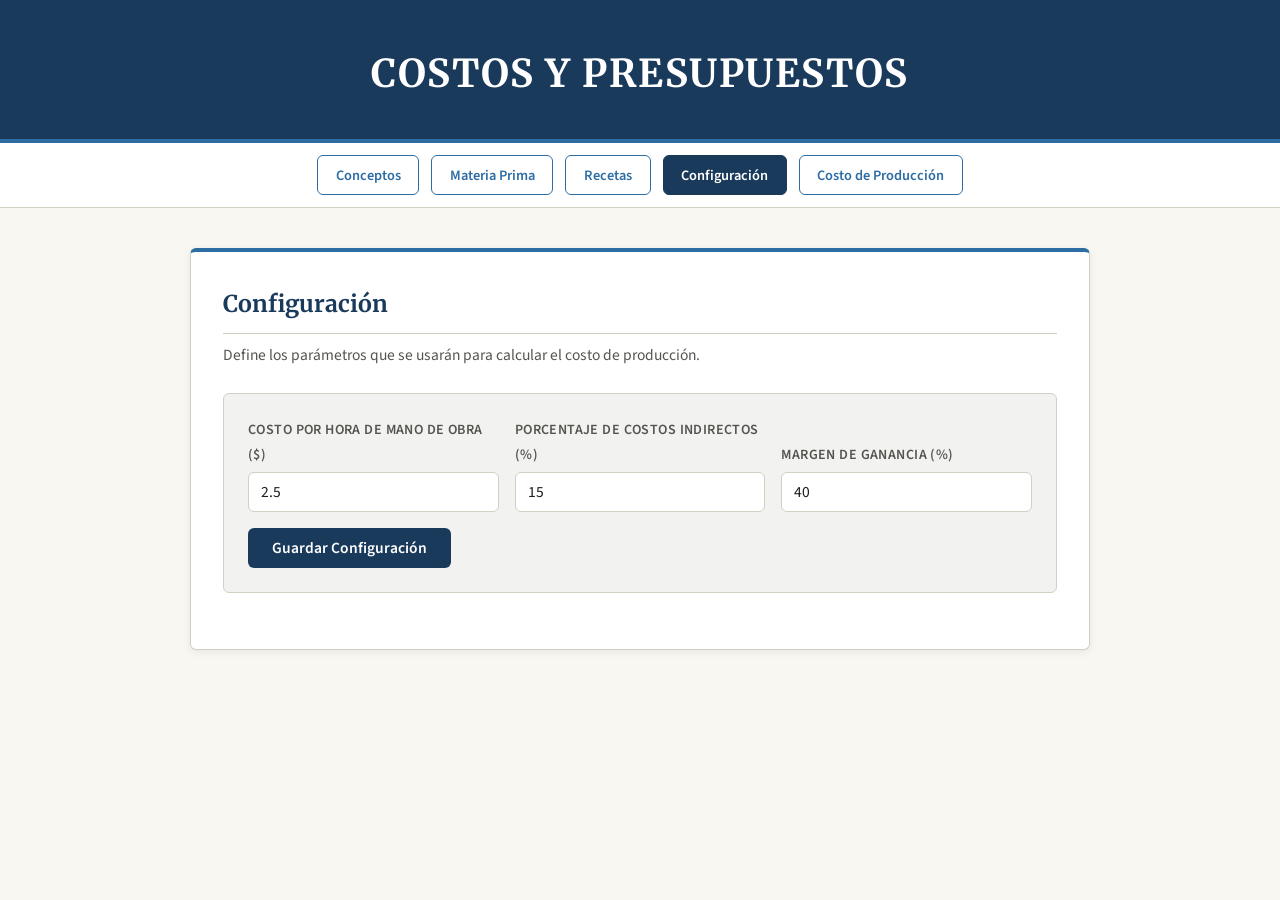
==== configuracion.html @ 8f484e83 "JL:Estructura de archivos html y js" ====
<!DOCTYPE html>
<html lang="es">

<head>
  <meta charset="UTF-8">
  <meta name="viewport" content="width=device-width, initial-scale=1.0">
  <title>Configuración — Costos Y Presupuestos</title>
  <link rel="stylesheet" href="costos.css">
</head>

<body>

  <header>
    <h1>COSTOS Y PRESUPUESTOS</h1>
  </header>

  <!-- NAV: links a cada página -->
  <nav>
    <a href="index.html">Conceptos</a>
    <a href="materia-prima.html">Materia Prima</a>
    <a href="recetas.html">Recetas</a>
    <a href="configuracion.html">Configuración</a>
    <a href="costo-produccion.html">Costo de Producción</a>
  </nav>

  <!-- SECCIÓN: CONFIGURACIÓN -->
  <section id="configuracion" class="activa">
    <div class="seccion-sistema">
      <h2>Configuración</h2>
      <p>Define los parámetros que se usarán para calcular el costo de producción.</p>

      <div class="formulario">

        <!-- Costo por hora del cocinero -->
        <div class="campo">
          <label for="conf-mano-obra">Costo por hora de mano de obra ($)</label>
          <input type="number" id="conf-mano-obra" placeholder="Ej: 2.50" min="0" step="0.01">
        </div>

        <!-- Porcentaje que se agrega por luz, agua, gas, etc. -->
        <div class="campo">
          <label for="conf-indirectos">Porcentaje de costos indirectos (%)</label>
          <input type="number" id="conf-indirectos" placeholder="Ej: 15" min="0" max="100" step="1">
        </div>

        <!-- Margen de ganancia deseado -->
        <div class="campo">
          <label for="conf-margen">Margen de ganancia (%)</label>
          <input type="number" id="conf-margen" placeholder="Ej: 40" min="0" step="1">
        </div>

        <button onclick="guardarConfiguracion()">Guardar Configuración</button>

      </div>

      <!-- Mensaje de confirmación al guardar -->
      <p id="msg-configuracion"></p>

    </div>
  </section>

  <script src="datos.js"></script>
  <script src="navegacion.js"></script>
  <script src="configuracion.js"></script>
</body>

</html>
---- costos.css ----
/* --- Google Fonts --- */
@import url('https://fonts.googleapis.com/css2?family=Merriweather:ital,wght@0,400;0,700;1,400&family=Source+Sans+3:wght@400;600;700&display=swap');

/* --- Variables --- */
:root {
  --color-primary:          #1a3a5c;
  --color-accent:           #2e6da4;
  --color-accent-soft:      #ddeaf6;
  --color-bg:               #f9f7f2;
  --color-surface:          #ffffff;
  --color-border:           #d4cfc5;
  --color-text:             #1c1c1c;
  --color-text-muted:       #555550;
  --color-ejemplo:          #fff8ec;
  --color-ejemplo-borde:    #e8c97a;
  --color-conclusion:       #eef5eb;
  --color-conclusion-borde: #6aaa55;
  --color-subtema:          #f2f2f0;
  --color-subtema-borde:    #9e9e97;
  --color-formula:          #1a3a5c;
  --color-formula-text:     #ffffff;
  --color-table-head:       #1a3a5c;
  --color-table-alt:        #f4f2ed;
  --font-serif:             'Merriweather', Georgia, serif;
  --font-sans:              'Source Sans 3', sans-serif;
  --radius:                 6px;
  --shadow:                 0 2px 8px rgba(0,0,0,0.07);
}

/* --- Reset base --- */
*, *::before, *::after {
  box-sizing: border-box;
  margin: 0;
  padding: 0;
}

body {
  background-color: var(--color-bg);
  color: var(--color-text);
  font-family: var(--font-sans);
  font-size: 16px;
  line-height: 1.75;
}

/* ========================================
   HEADER
   ======================================== */
header {
  background-color: var(--color-primary);
  color: #ffffff;
  text-align: center;
  padding: 2.5rem 1.5rem 2rem;
  border-bottom: 4px solid var(--color-accent);
}

header h1 {
  font-family: var(--font-serif);
  font-size: clamp(1.5rem, 4vw, 2.4rem);
  font-weight: 700;
  letter-spacing: 0.04em;
  text-transform: uppercase;
}

/* ========================================
   NAV
   Ahora usa <a> en lugar de <button>
   ======================================== */
nav {
  background-color: var(--color-surface);
  border-bottom: 1px solid var(--color-border);
  padding: 0.75rem 1.5rem;
  display: flex;
  justify-content: center;
  gap: 0.75rem;
  flex-wrap: wrap;
}

nav a {
  font-family: var(--font-sans);
  font-size: 0.9rem;
  font-weight: 600;
  color: var(--color-accent);
  background: transparent;
  border: 1.5px solid var(--color-accent);
  border-radius: var(--radius);
  padding: 0.4rem 1.1rem;
  cursor: pointer;
  text-decoration: none;
  transition: background 0.2s, color 0.2s;
}

nav a:hover {
  background-color: var(--color-accent);
  color: #ffffff;
}

/* Link activo: la página actual se muestra rellena */
nav a.activo {
  background-color: var(--color-primary);
  color: #ffffff;
  border-color: var(--color-primary);
}

/* ========================================
   SECCIONES
   ======================================== */
section {
  display: none;
}

section.activa {
  display: block;
}

/* Sección de conceptos con estilos propios */
#conceptos {
  max-width: 860px;
  margin: 2.5rem auto;
  padding: 0 1.25rem 3rem;
}

/* ========================================
   TARJETA DE CONCEPTO
   ======================================== */
.concepto {
  background-color: var(--color-surface);
  border: 1px solid var(--color-border);
  border-top: 4px solid var(--color-accent);
  border-radius: var(--radius);
  padding: 2rem 2rem 1.5rem;
  margin-bottom: 2.5rem;
  box-shadow: var(--shadow);
}

.concepto h2 {
  font-family: var(--font-serif);
  font-size: 1.45rem;
  font-weight: 700;
  color: var(--color-primary);
  margin-bottom: 0.75rem;
  padding-bottom: 0.5rem;
  border-bottom: 1px solid var(--color-border);
}

.concepto > p {
  font-size: 1rem;
  color: var(--color-text);
  margin-bottom: 1.25rem;
}

/* ========================================
   SUBTEMA
   ======================================== */
.subtema {
  background-color: var(--color-subtema);
  border-left: 4px solid var(--color-subtema-borde);
  border-radius: 0 var(--radius) var(--radius) 0;
  padding: 1rem 1.25rem;
  margin-bottom: 1.25rem;
}

.subtema h3 {
  font-family: var(--font-sans);
  font-size: 1rem;
  font-weight: 700;
  color: #3a3a38;
  margin-bottom: 0.5rem;
  text-transform: uppercase;
  letter-spacing: 0.03em;
}

.subtema p { font-size: 0.97rem; margin-bottom: 0.6rem; }
.subtema ul { padding-left: 1.4rem; font-size: 0.97rem; }
.subtema ul li { margin-bottom: 0.3rem; }

/* ========================================
   FÓRMULAS
   ======================================== */
.formula { margin-bottom: 1rem; }

.formula p {
  font-size: 0.9rem;
  color: var(--color-text-muted);
  margin-bottom: 0.3rem;
}

.formula-box {
  display: inline-block;
  background-color: var(--color-formula);
  color: var(--color-formula-text);
  font-family: var(--font-serif);
  font-size: 1rem;
  padding: 0.6rem 1.25rem;
  border-radius: var(--radius);
  letter-spacing: 0.02em;
}

.formula-box.grande {
  display: block;
  text-align: center;
  font-size: 1.05rem;
  padding: 0.9rem 1.5rem;
  margin-bottom: 1rem;
}

/* ========================================
   EJEMPLO
   ======================================== */
.ejemplo {
  background-color: var(--color-ejemplo);
  border: 1px solid var(--color-ejemplo-borde);
  border-left: 4px solid var(--color-ejemplo-borde);
  border-radius: var(--radius);
  padding: 1.1rem 1.25rem;
  margin-bottom: 1.25rem;
}

.ejemplo h4 {
  font-family: var(--font-sans);
  font-size: 0.85rem;
  font-weight: 700;
  text-transform: uppercase;
  letter-spacing: 0.06em;
  color: #8a6a00;
  margin-bottom: 0.75rem;
}

.ejemplo p, .ejemplo ul { font-size: 0.97rem; margin-bottom: 0.5rem; }
.ejemplo ul { padding-left: 1.4rem; }
.ejemplo ul li { margin-bottom: 0.3rem; }

/* ========================================
   CÁLCULO
   ======================================== */
.calculo {
  background-color: var(--color-surface);
  border: 1px dashed var(--color-ejemplo-borde);
  border-radius: var(--radius);
  padding: 0.75rem 1rem;
  margin: 0.75rem 0;
  font-family: var(--font-serif);
  font-size: 0.97rem;
  line-height: 2;
}

.calculo p { margin: 0; }

/* ========================================
   TABLA
   ======================================== */
table {
  width: 100%;
  border-collapse: collapse;
  margin: 0.75rem 0 1rem;
  font-size: 0.95rem;
  overflow-x: auto;
  display: block;
}

@media (min-width: 600px) {
  table { display: table; }
}

thead tr { background-color: var(--color-table-head); color: #ffffff; }

thead th {
  padding: 0.6rem 0.9rem;
  text-align: left;
  font-weight: 600;
  font-size: 0.9rem;
  letter-spacing: 0.02em;
}

tbody tr:nth-child(even) { background-color: var(--color-table-alt); }

tbody td {
  padding: 0.55rem 0.9rem;
  border-bottom: 1px solid var(--color-border);
  color: var(--color-text);
}

.total-row td {
  background-color: var(--color-accent-soft);
  color: var(--color-primary);
  font-weight: 700;
  border-top: 2px solid var(--color-accent);
}

/* ========================================
   CONCLUSIÓN
   ======================================== */
.conclusion {
  background-color: var(--color-conclusion);
  border-left: 4px solid var(--color-conclusion-borde);
  border-radius: 0 var(--radius) var(--radius) 0;
  padding: 0.9rem 1.25rem;
  margin-top: 0.5rem;
}

.conclusion h4 {
  font-family: var(--font-sans);
  font-size: 0.85rem;
  font-weight: 700;
  text-transform: uppercase;
  letter-spacing: 0.06em;
  color: #3a6b2a;
  margin-bottom: 0.4rem;
}

.conclusion p { font-size: 0.97rem; color: var(--color-text); margin: 0; }

/* ========================================
   DIVISOR Y TEST
   ======================================== */
hr {
  border: none;
  border-top: 2px solid var(--color-border);
  margin: 2.5rem 0;
}

#test-evaluacion {
  background-color: var(--color-surface);
  border: 1px solid var(--color-border);
  border-top: 4px solid var(--color-subtema-borde);
  border-radius: var(--radius);
  padding: 2rem;
  box-shadow: var(--shadow);
}

#test-evaluacion h2 {
  font-family: var(--font-serif);
  font-size: 1.45rem;
  color: var(--color-primary);
  margin-bottom: 0.5rem;
}

/* ========================================
   TEST DE EVALUACIÓN
   ======================================== */
.test-intro { font-size: 0.97rem; color: var(--color-text-muted); margin-bottom: 1.5rem; }

.pregunta {
  background-color: var(--color-surface);
  border: 1px solid var(--color-border);
  border-radius: var(--radius);
  padding: 1.25rem 1.5rem;
  margin-bottom: 1.25rem;
  transition: border-color 0.3s;
}

.pregunta.correcta  { border-color: var(--color-conclusion-borde); background-color: var(--color-conclusion); }
.pregunta.incorrecta { border-color: #d9534f; background-color: #fff5f5; }

.enunciado { font-size: 1rem; font-weight: 600; margin-bottom: 0.9rem; color: var(--color-text); }
.num-pregunta { color: var(--color-accent); font-weight: 700; margin-right: 0.3rem; }

.opcion {
  display: flex;
  align-items: flex-start;
  gap: 0.6rem;
  font-size: 0.97rem;
  padding: 0.45rem 0.5rem;
  border-radius: var(--radius);
  cursor: pointer;
  transition: background 0.15s;
  margin-bottom: 0.2rem;
}

.opcion:hover { background-color: var(--color-accent-soft); }
.opcion input[type="radio"] { margin-top: 3px; accent-color: var(--color-accent); flex-shrink: 0; }

.feedback { margin-top: 0.75rem; font-size: 0.92rem; min-height: 1.2rem; }
.feedback.correcto   { color: #2e7d20; font-weight: 600; }
.feedback.incorrecto { color: #b03030; }
.feedback.advertencia { color: #9a6500; }

.btn-evaluar {
  display: inline-block;
  margin-top: 0.5rem;
  background-color: var(--color-primary);
  color: #ffffff;
  font-family: var(--font-sans);
  font-size: 1rem;
  font-weight: 600;
  padding: 0.65rem 2rem;
  border: none;
  border-radius: var(--radius);
  cursor: pointer;
  transition: background 0.2s;
}

.btn-evaluar:hover { background-color: var(--color-accent); }

.btn-reintentar {
  display: inline-block;
  margin-top: 0.5rem;
  background-color: transparent;
  color: var(--color-accent);
  font-family: var(--font-sans);
  font-size: 0.97rem;
  font-weight: 600;
  padding: 0.6rem 1.75rem;
  border: 1.5px solid var(--color-accent);
  border-radius: var(--radius);
  cursor: pointer;
  transition: background 0.2s, color 0.2s;
}

.btn-reintentar:hover { background-color: var(--color-accent); color: #ffffff; }

.resultado-test {
  display: flex;
  align-items: center;
  gap: 1rem;
  padding: 1rem 1.5rem;
  border-radius: var(--radius);
  margin-top: 1.5rem;
  margin-bottom: 1rem;
}

.resultado-excelente { background-color: var(--color-conclusion); border: 1px solid var(--color-conclusion-borde); }
.resultado-bien      { background-color: #fff8ec; border: 1px solid var(--color-ejemplo-borde); }
.resultado-revisar   { background-color: #fff5f5; border: 1px solid #d9534f; }

.puntaje { font-size: 2rem; font-weight: 700; color: var(--color-primary); font-family: var(--font-serif); white-space: nowrap; }
.mensaje-resultado { font-size: 1rem; color: var(--color-text); }

/* ========================================
   SISTEMA DE COSTEO
   ======================================== */
.seccion-sistema {
  max-width: 900px;
  margin: 2.5rem auto;
  background-color: var(--color-surface);
  border: 1px solid var(--color-border);
  border-top: 4px solid var(--color-accent);
  border-radius: var(--radius);
  padding: 2rem;
  box-shadow: var(--shadow);
}

.seccion-sistema h2 {
  font-family: var(--font-serif);
  font-size: 1.45rem;
  font-weight: 700;
  color: var(--color-primary);
  margin-bottom: 0.5rem;
  padding-bottom: 0.5rem;
  border-bottom: 1px solid var(--color-border);
}

.seccion-sistema > p { font-size: 0.97rem; color: var(--color-text-muted); margin-bottom: 1.5rem; }

.seccion-sistema h3 {
  font-family: var(--font-sans);
  font-size: 1.1rem;
  font-weight: 700;
  color: var(--color-primary);
  margin: 1.5rem 0 0.75rem;
}

/* ========================================
   FORMULARIOS DEL SISTEMA
   ======================================== */
.formulario {
  background-color: var(--color-subtema);
  border: 1px solid var(--color-border);
  border-radius: var(--radius);
  padding: 1.5rem;
  margin-bottom: 1.5rem;
  display: flex;
  flex-wrap: wrap;
  gap: 1rem;
  align-items: flex-end;
}

.campo {
  display: flex;
  flex-direction: column;
  gap: 0.3rem;
  min-width: 180px;
  flex: 1;
}

.campo label {
  font-size: 0.88rem;
  font-weight: 600;
  color: var(--color-text-muted);
  text-transform: uppercase;
  letter-spacing: 0.03em;
}

.campo input,
.campo select {
  font-family: var(--font-sans);
  font-size: 0.97rem;
  padding: 0.5rem 0.75rem;
  border: 1.5px solid var(--color-border);
  border-radius: var(--radius);
  background-color: var(--color-surface);
  color: var(--color-text);
  transition: border-color 0.2s;
}

.campo input:focus,
.campo select:focus {
  outline: none;
  border-color: var(--color-accent);
}

.formulario button,
.seccion-sistema > button {
  font-family: var(--font-sans);
  font-size: 0.97rem;
  font-weight: 600;
  background-color: var(--color-primary);
  color: #ffffff;
  border: none;
  border-radius: var(--radius);
  padding: 0.55rem 1.5rem;
  cursor: pointer;
  transition: background 0.2s;
  align-self: flex-end;
}

.formulario button:hover,
.seccion-sistema > button:hover { background-color: var(--color-accent); }

/* ========================================
   FILA DE INGREDIENTE
   ======================================== */
.fila-ingrediente {
  display: flex;
  gap: 0.5rem;
  align-items: center;
  margin-bottom: 0.5rem;
  flex-wrap: wrap;
}

.fila-ingrediente select,
.fila-ingrediente input {
  font-family: var(--font-sans);
  font-size: 0.95rem;
  padding: 0.45rem 0.7rem;
  border: 1.5px solid var(--color-border);
  border-radius: var(--radius);
  background-color: var(--color-surface);
  color: var(--color-text);
}

.fila-ingrediente select { flex: 2; min-width: 160px; }
.fila-ingrediente input  { flex: 1; min-width: 90px; }

.fila-ingrediente button {
  font-size: 0.85rem;
  font-weight: 700;
  background-color: #d9534f;
  color: #ffffff;
  border: none;
  border-radius: var(--radius);
  padding: 0.4rem 0.7rem;
  cursor: pointer;
  transition: background 0.2s;
}

.fila-ingrediente button:hover { background-color: #b03030; }

#lista-ingredientes + button {
  margin-top: 0.5rem;
  font-size: 0.9rem;
  background-color: var(--color-accent);
  color: #ffffff;
  border: none;
  border-radius: var(--radius);
  padding: 0.45rem 1rem;
  cursor: pointer;
  transition: background 0.2s;
}

#lista-ingredientes + button:hover { background-color: var(--color-primary); }

/* ========================================
   BOTONES EN TABLAS
   ======================================== */
tbody button {
  font-size: 0.82rem;
  font-weight: 600;
  border: none;
  border-radius: var(--radius);
  padding: 0.3rem 0.75rem;
  cursor: pointer;
  transition: background 0.2s;
  margin-right: 0.3rem;
}

/* Botón editar en azul */
tbody button:first-child {
  background-color: var(--color-accent);
  color: #ffffff;
}

tbody button:first-child:hover { background-color: var(--color-primary); }

/* Botón eliminar en rojo */
tbody button:last-child {
  background-color: #d9534f;
  color: #ffffff;
}

tbody button:last-child:hover { background-color: #b03030; }

/* ========================================
   CONFIGURACIÓN
   ======================================== */
#msg-configuracion {
  margin-top: 1rem;
  font-size: 0.97rem;
  font-weight: 600;
  color: #2e7d20;
}

/* ========================================
   COSTO DE PRODUCCIÓN
   ======================================== */
#costo-produccion .campo { max-width: 350px; margin-bottom: 1rem; }

#resultado-costo { margin-top: 1.5rem; }

#resultado-costo h3 {
  font-family: var(--font-serif);
  font-size: 1.2rem;
  color: var(--color-primary);
  margin-bottom: 1rem;
}

#resultado-costo h4 {
  font-size: 0.9rem;
  font-weight: 700;
  text-transform: uppercase;
  letter-spacing: 0.05em;
  color: var(--color-text-muted);
  margin-bottom: 0.5rem;
}

.resumen-costos {
  background-color: var(--color-accent-soft);
  border: 1px solid var(--color-accent);
  border-radius: var(--radius);
  padding: 1.25rem 1.5rem;
  margin-top: 1rem;
  line-height: 2;
}

.resumen-costos p { font-size: 0.97rem; color: var(--color-text); }
.resumen-costos hr { margin: 0.75rem 0; border-top: 1px solid var(--color-accent); }
.resumen-costos p:last-child { font-size: 1.05rem; font-weight: 700; color: var(--color-primary); }

/* ========================================
   RESPONSIVE
   ======================================== */
@media (max-width: 600px) {
  .concepto       { padding: 1.25rem 1rem 1rem; }
  .formula-box    { font-size: 0.88rem; padding: 0.5rem 0.9rem; }
  .formula-box.grande { font-size: 0.88rem; padding: 0.7rem 1rem; }
  header h1       { font-size: 1.4rem; }
  thead th, tbody td { padding: 0.45rem 0.6rem; font-size: 0.88rem; }
  .formulario     { flex-direction: column; }
  .campo          { min-width: 100%; }
  .fila-ingrediente { flex-direction: column; align-items: stretch; }
  .seccion-sistema  { padding: 1.25rem 1rem; margin: 1rem; }
}
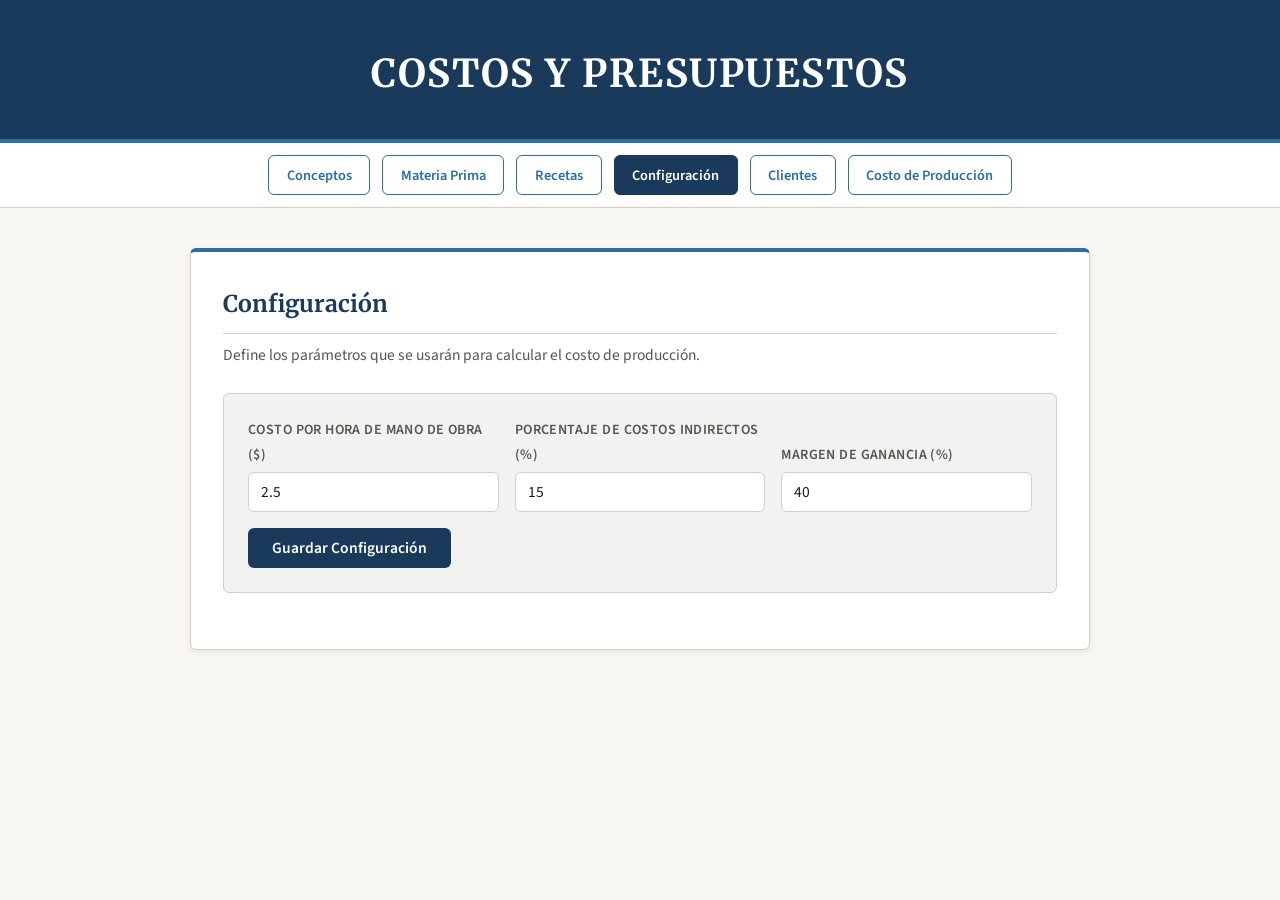
==== commit f2f07a38: "feat: cambios realizados para evaluacion de materia" ====
--- a/configuracion.html
+++ b/configuracion.html
@@ -20,6 +20,7 @@
     <a href="materia-prima.html">Materia Prima</a>
     <a href="recetas.html">Recetas</a>
     <a href="configuracion.html">Configuración</a>
+    <a href="clientes.html">Clientes</a>
     <a href="costo-produccion.html">Costo de Producción</a>
   </nav>
 
--- a/costos.css
+++ b/costos.css
@@ -655,6 +655,14 @@
 .resumen-costos hr { margin: 0.75rem 0; border-top: 1px solid var(--color-accent); }
 .resumen-costos p:last-child { font-size: 1.05rem; font-weight: 700; color: var(--color-primary); }
 
+
+.btn-desactivado {
+  background-color: #95a5a6 !important;
+  cursor: not-allowed !important;
+  pointer-events: none;
+  opacity: 0.6;
+}
+
 /* ========================================
    RESPONSIVE
    ======================================== */
